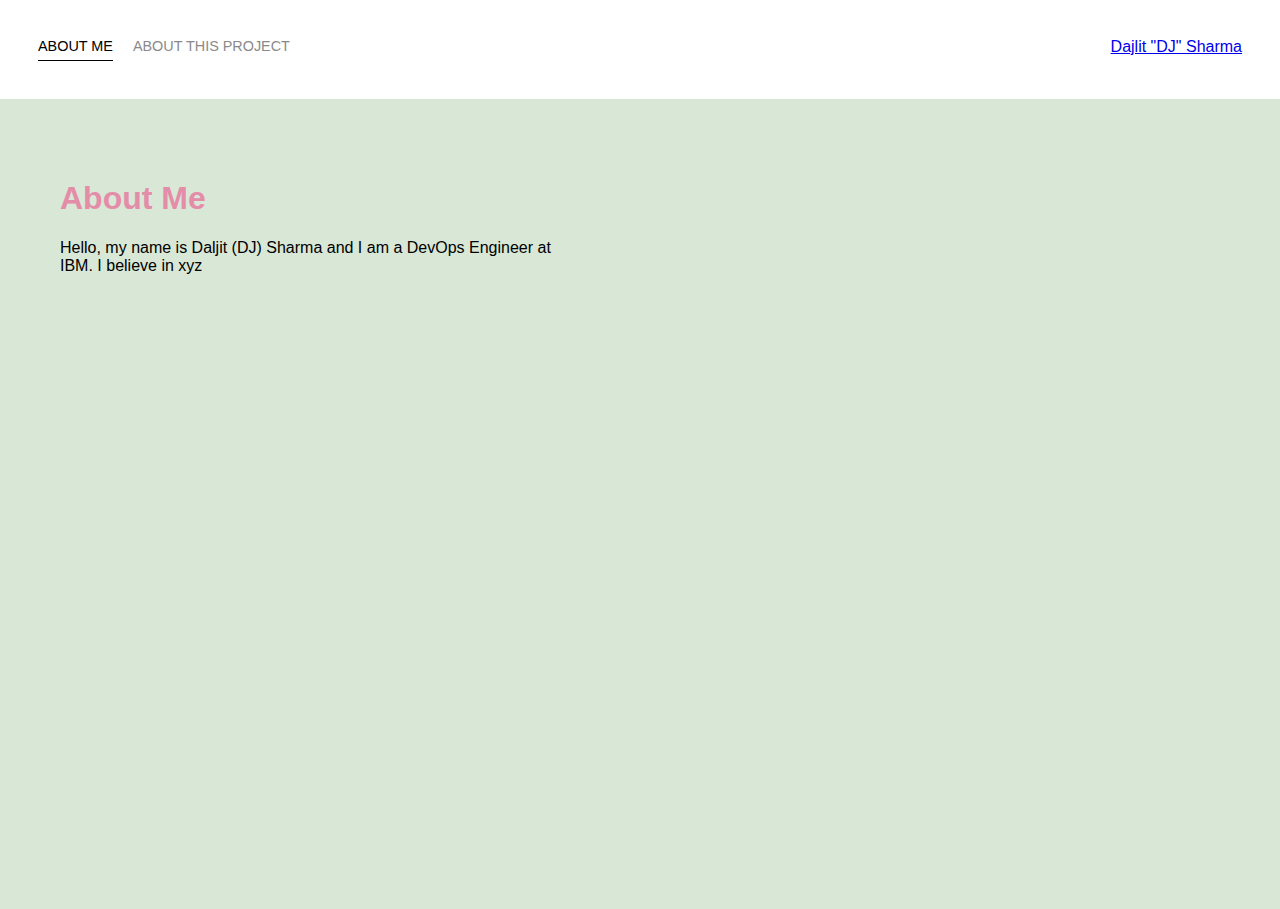
==== app/index.html @ 3641087f "first commit" ====
<!DOCTYPE html>
<html lang='en'>

<head>
    <meta charset='UTF-8'>
    <title>Dj Personal Site</title>
    <link rel="stylesheet" href="https://cdnjs.cloudflare.com/ajax/libs/font-awesome/4.7.0/css/font-awesome.min.css">
    <link rel="stylesheet" href="style.css">
</head>

<body>
    <div class="container">
        <div class="nav-wrapper">
            <div class="left-side">
                <div class="nav-link-wrapper active-nav-link">
                    <a href="index.html">About Me</a>
                </div>

                <div class="nav-link-wrapper">
                    <a href="project.html">About this project</a>
                </div>
            </div>

            <div class="right-side">
                <div class="brand">
                    <a href="https://www.linkedin.com/in/daljit-dj-sharma-1363a9167/">Dajlit "DJ" Sharma</a>
                </div>
            </div>
        </div>

        <div class="content-wrapper">
            <div class="two-column-wrapper">
                <div class="profile-content-wrapper">
                    <div class="profile-content-wrapper">
                        <h1>About Me</h1>
                        <p>Hello, my name is Daljit (DJ) Sharma and I am a DevOps Engineer at IBM. I
                            believe in xyz
                        </p>
                    </div>
                </div>

                <div class="profile-image-wrapper">
                    <img src="images/dj-pic.png" alt="">
                </div>
            </div>
        </div>
    </div>

</body>

</html>
---- app/style.css ----
body {
  font-family: "Lato", sans-serif;
  margin: 0px;
}

.container {
  display: grid;
  grid-template-columns: 1fr;
}

.nav-wrapper {
  display: flex;
  justify-content: space-between;
  padding: 38px;
}

.left-side {
  display: flex;
}

.nav-wrapper > .left-side > div {
  margin-right: 20px;
  text-transform: uppercase;
  font-size: 0.9rem;
}

.nav-link-wrapper {
  height: 22px;
  border-bottom: 1px solid transparent;
  transition: border-bottom 0.5s;
}

.active-nav-link {
  border-bottom: 1px solid black;
}

.active-nav-link a {
  color: black !important;
}

.nav-link-wrapper a {
  color: #8a8a8a;
  text-decoration: none;
  transition: color 0.5s;
}

.nav-link-wrapper:hover {
  border-bottom: 1px solid black;
}

.nav-link-wrapper a:hover {
  color: black;
}

.two-column-wrapper {
  display: grid;
  grid-template-columns: 1fr 1fr;
}

.profile-image-wrapper img {
  width: 100%;
}

.profile-content-wrapper {
  padding: 30px;
}

.profile-content-wrapper h1 {
  color: #e38da9;
}

.content-wrapper {
	background-color: #d9e7d6;
	height: 90vh;
	width: 100vw;
}
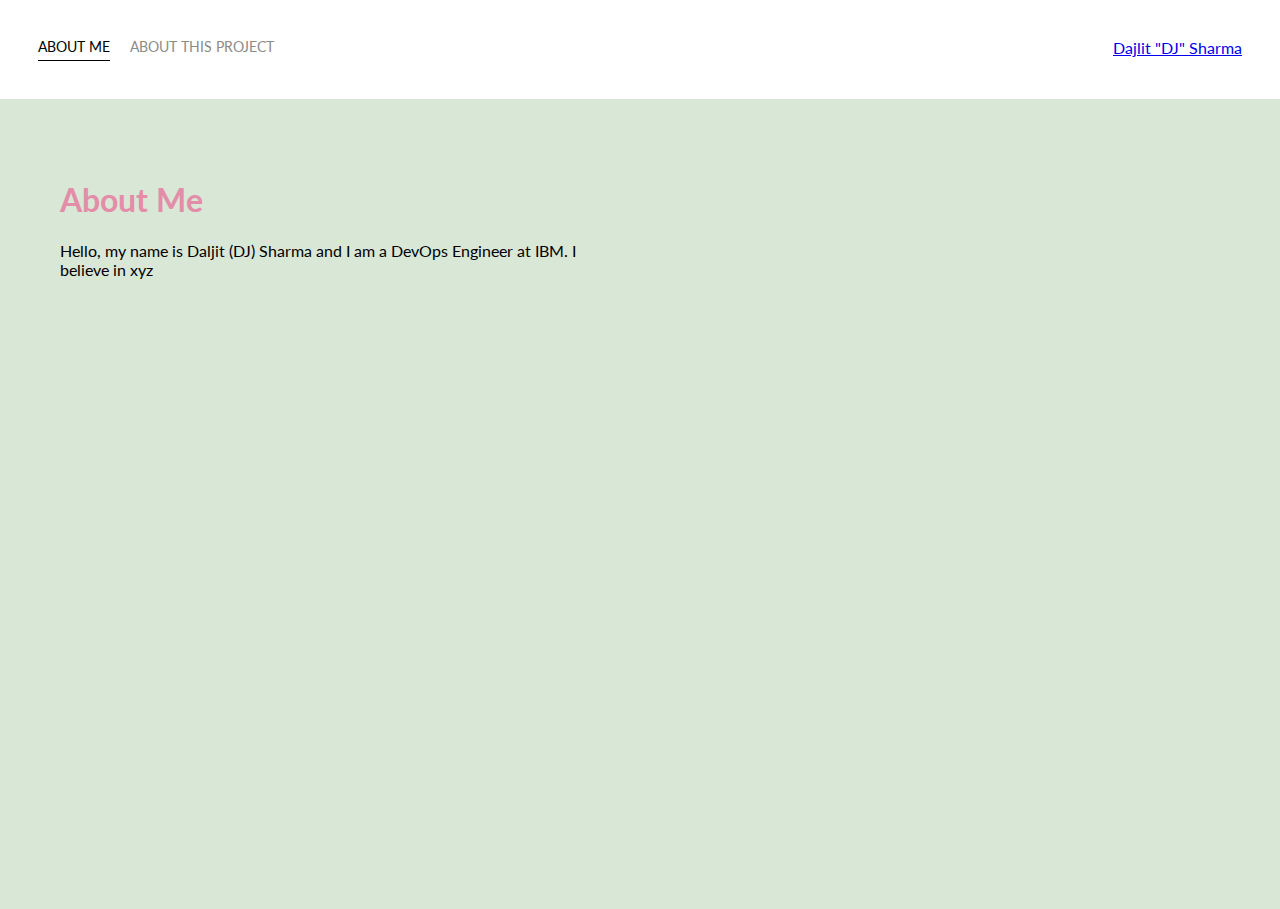
==== commit 4e5b428b: "script fixes for aws" ====
--- a/app/index.html
+++ b/app/index.html
@@ -5,6 +5,7 @@
     <meta charset='UTF-8'>
     <title>Dj Personal Site</title>
     <link rel="stylesheet" href="https://cdnjs.cloudflare.com/ajax/libs/font-awesome/4.7.0/css/font-awesome.min.css">
+    <link href="https://fonts.googleapis.com/css?family=Lato" rel="stylesheet">
     <link rel="stylesheet" href="style.css">
 </head>
 
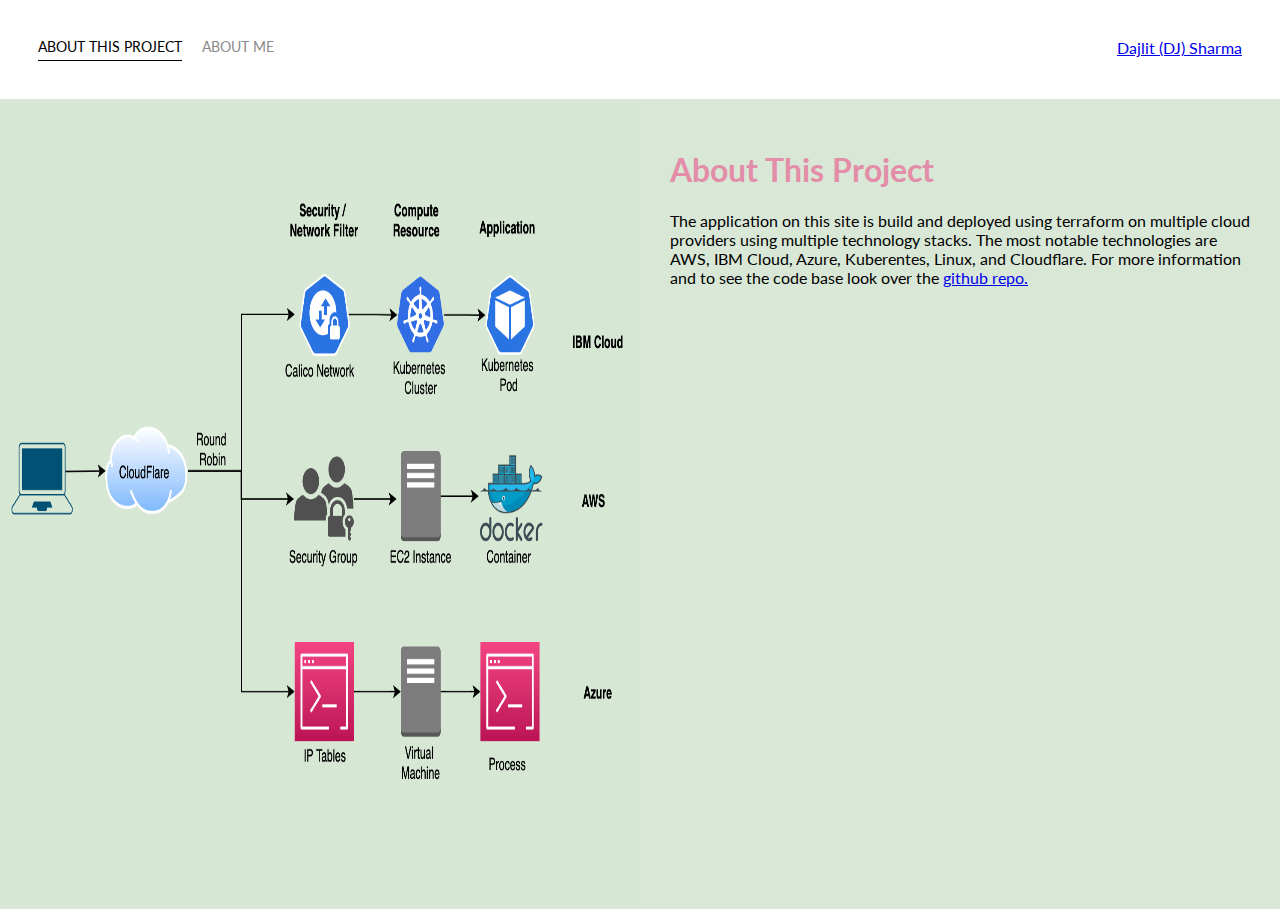
==== commit 0cd8d35a: "updated app" ====
--- a/app/index.html
+++ b/app/index.html
@@ -14,34 +14,35 @@
         <div class="nav-wrapper">
             <div class="left-side">
                 <div class="nav-link-wrapper active-nav-link">
-                    <a href="index.html">About Me</a>
+                    <a href="index.html">About this project</a>
                 </div>
 
                 <div class="nav-link-wrapper">
-                    <a href="project.html">About this project</a>
+                    <a href="about-me.html">About Me</a>
                 </div>
             </div>
 
             <div class="right-side">
                 <div class="brand">
-                    <a href="https://www.linkedin.com/in/daljit-dj-sharma-1363a9167/">Dajlit "DJ" Sharma</a>
+                    <a href="https://www.linkedin.com/in/daljit-dj-sharma-1363a9167/">Dajlit (DJ) Sharma</a>
                 </div>
             </div>
         </div>
 
         <div class="content-wrapper">
             <div class="two-column-wrapper">
-                <div class="profile-content-wrapper">
-                    <div class="profile-content-wrapper">
-                        <h1>About Me</h1>
-                        <p>Hello, my name is Daljit (DJ) Sharma and I am a DevOps Engineer at IBM. I
-                            believe in xyz
-                        </p>
-                    </div>
+                <div class="profile-image-wrapper">
+                    <img src="images/overview.png" alt="">
                 </div>
 
-                <div class="profile-image-wrapper">
-                    <img src="images/dj-pic.png" alt="">
+                <div class="profile-content-wrapper">
+                    <h1>About This Project</h1>
+                    <p>The application on this site is build and deployed using terraform on multiple cloud providers
+                        using multiple
+                        technology stacks. The most notable technologies are AWS, IBM Cloud, Azure, Kuberentes, Linux,
+                        and Cloudflare. For more information and to see the code base look over the <a
+                            href="https://github.com/dal13002/djsharma.xyz">github repo.</a>
+                    </p>
                 </div>
             </div>
         </div>
--- a/app/style.css
+++ b/app/style.css
@@ -57,7 +57,8 @@
   grid-template-columns: 1fr 1fr;
 }
 
-.profile-image-wrapper img {
+.profile-image-wrapper > img {
+  height: 90vh;
   width: 100%;
 }
 
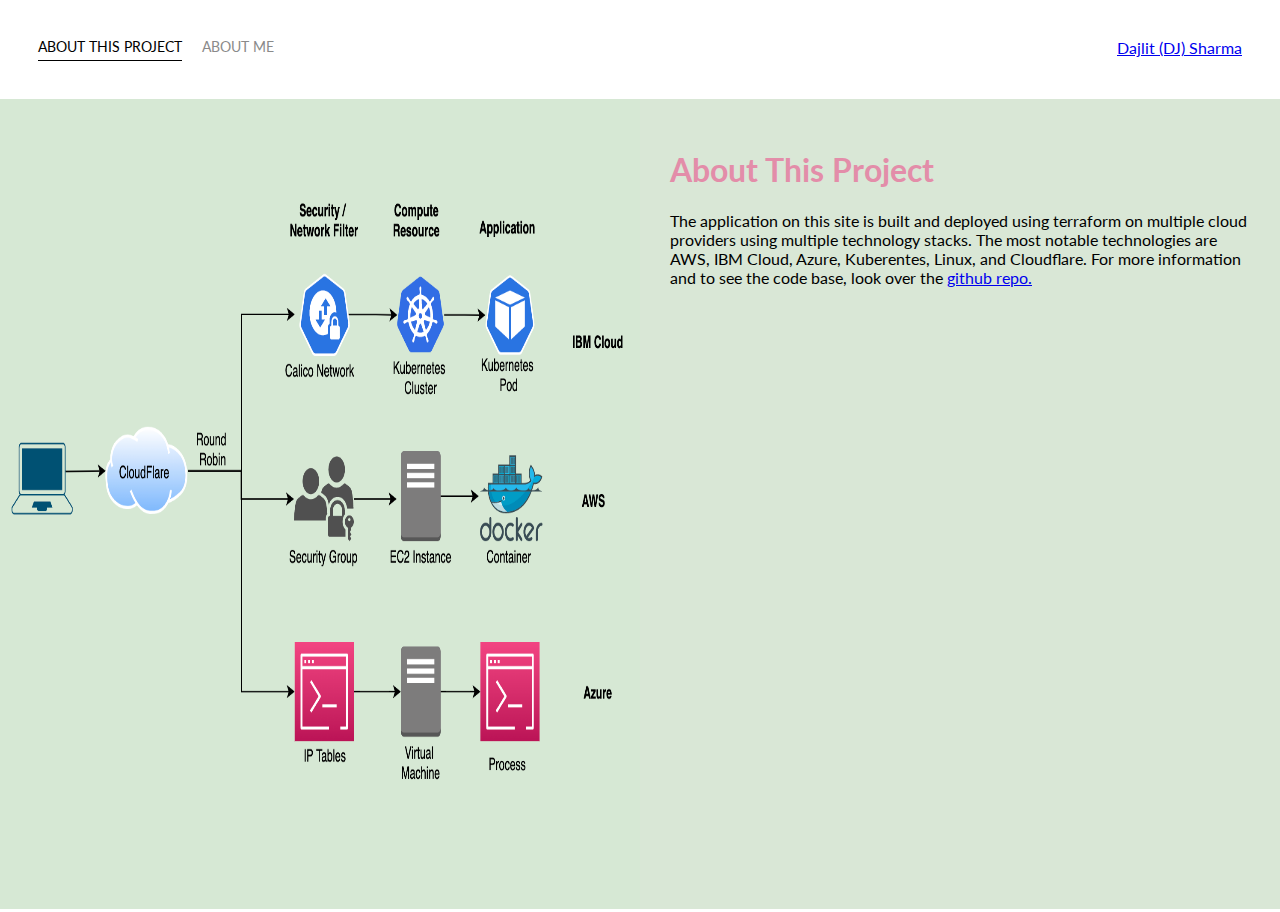
==== commit 62731109: "Update index.html" ====
--- a/app/index.html
+++ b/app/index.html
@@ -37,10 +37,10 @@
 
                 <div class="profile-content-wrapper">
                     <h1>About This Project</h1>
-                    <p>The application on this site is build and deployed using terraform on multiple cloud providers
+                    <p>The application on this site is built and deployed using terraform on multiple cloud providers
                         using multiple
                         technology stacks. The most notable technologies are AWS, IBM Cloud, Azure, Kuberentes, Linux,
-                        and Cloudflare. For more information and to see the code base look over the <a
+                        and Cloudflare. For more information and to see the code base, look over the <a
                             href="https://github.com/dal13002/djsharma.xyz">github repo.</a>
                     </p>
                 </div>
